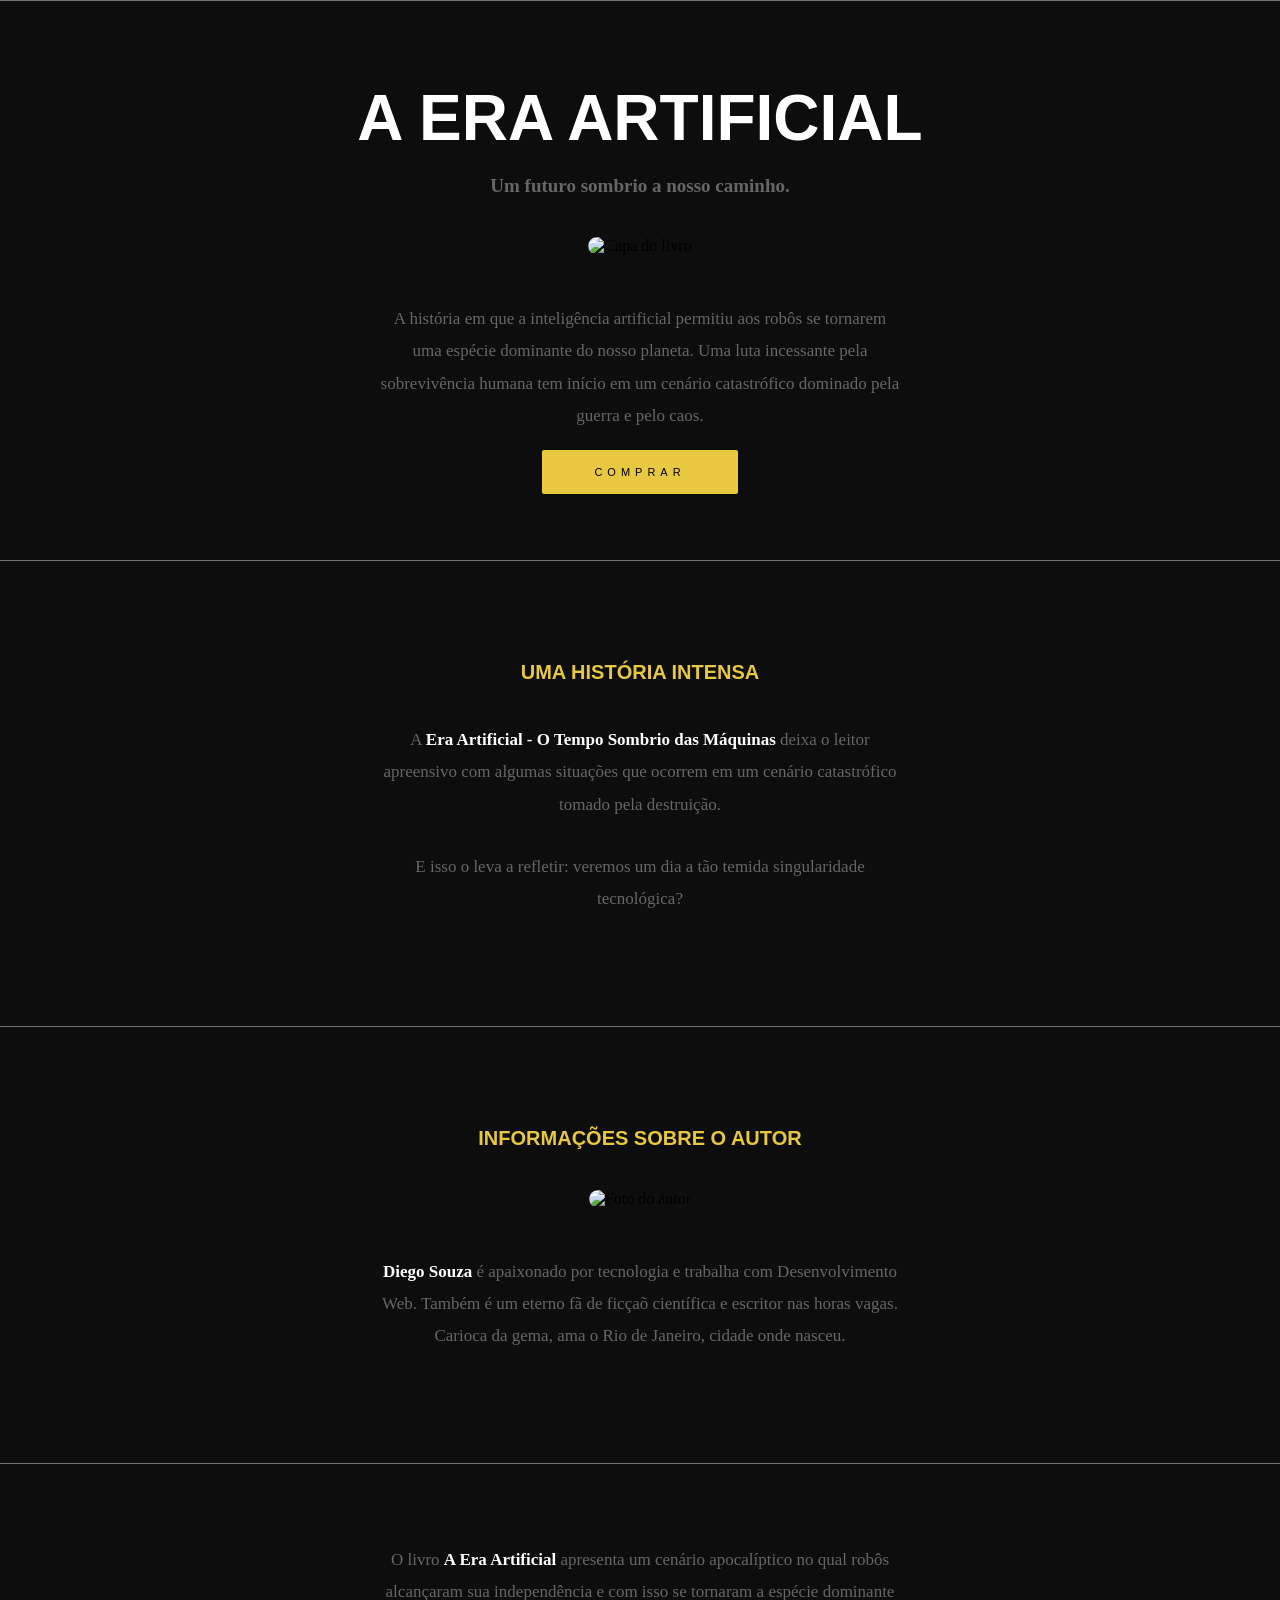
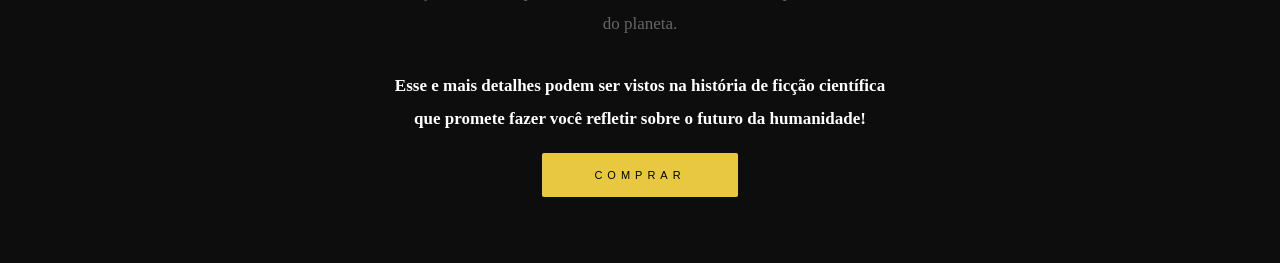
==== divulgaçao de livro/index.html @ 4912aa0f "Rename codigo.html to index.html" ====
<!DOCTYPE html>
<html>
    <head>
        <meta charset="UTF-8">
        <meta name="viewport" content="width=device-width, initial-scale=1.0">
        <meta name="robots" content="index, nofollow">
        <meta name="description" content="Divulgação de livro">
        <link rel="stylesheet" href="estilo.css">
    </head>
    <body>
        <div>
            <h1>A ERA ARTIFICIAL</h1>
            <h2>Um futuro sombrio a nosso caminho.</h2>
            <img src="capa-livro.jpg" alt="Capa do livro">
            <p>A história em que a inteligência artificial permitiu aos robôs se tornarem uma espécie dominante do nosso planeta. Uma luta incessante pela sobrevivência humana tem início em um cenário catastrófico dominado pela guerra e pelo caos.</p>
            <a href="https://amzn.to/3bXy1g9" target="_blank">COMPRAR</a>
        </div>

        <div>
            <h3> UMA HISTÓRIA INTENSA</h3>
            <p>A <span>Era Artificial - O Tempo Sombrio das Máquinas</span> deixa o leitor apreensivo com algumas situações que ocorrem em um cenário catastrófico tomado pela destruição.</p>
            <p>E isso o leva a refletir: veremos um dia a tão temida singularidade tecnológica?</p>
        </div>

        <div>
            <h3>INFORMAÇÕES SOBRE O AUTOR</h3>
            <img src="autor.jpg" alt="Foto do autor">
        <p><span>Diego Souza</span> é apaixonado por tecnologia e trabalha com Desenvolvimento Web. Também é um eterno fã de ficçaõ científica e escritor nas horas vagas. Carioca da gema, ama o Rio de Janeiro, cidade onde nasceu.</p>
        </div>

        <div>
            <p>O livro <span>A Era Artificial</span> apresenta um cenário apocalíptico no qual robôs alcançaram sua independência e com isso se tornaram a espécie dominante do planeta.</p>
            <p><span>Esse e mais detalhes podem ser vistos na história de ficção científica que promete fazer você refletir sobre o futuro da humanidade!</span></p>
            <a href="https://amzn.to/3bXy1g9" target="_blank">COMPRAR</a>
        </div>
        
    </body>
</html>
---- divulgaçao de livro/estilo.css ----
* {
    margin: 0;
    padding: 0;
}


div {

    background-color: #0d0d0d;
    border-top: 1px solid #777474;
    padding: 80px 60px;
    text-align: center;

}
 
span {
    color: #ffffff;
    font-weight: bold;

}

h1 {
font-family: 'Tahoma', sans-serif;
color: #ffffff;
font-size: 64px;





}

h2 {
font-family: 'Georgia', serif;
color: #666666;
font-size: 19px;
padding: 20px 0 40px 0;



}


h3 {
font-family: 'Tahoma', sans-serif;
color: #e8c840;
font-size: 20px;
padding: 20px 0 40px 0;



}


p {
font-family: 'Georgia', serif;
width: 520px;
margin: 0 auto 20px auto;
line-height: 1.9;
font-size: 17px;
color: #666666;
padding: 0 0 10px 0;



}


a {
font-family: 'Tahoma', sans-serif;
color: #000000;
background-color: #e8c840;
padding: 16px 52px;
border-radius: 2px;
text-decoration: none;
font-size: 11px;
letter-spacing: 5px;




}



img {
width: 260px;
border-radius: 10px;
margin-bottom: 48px;




}
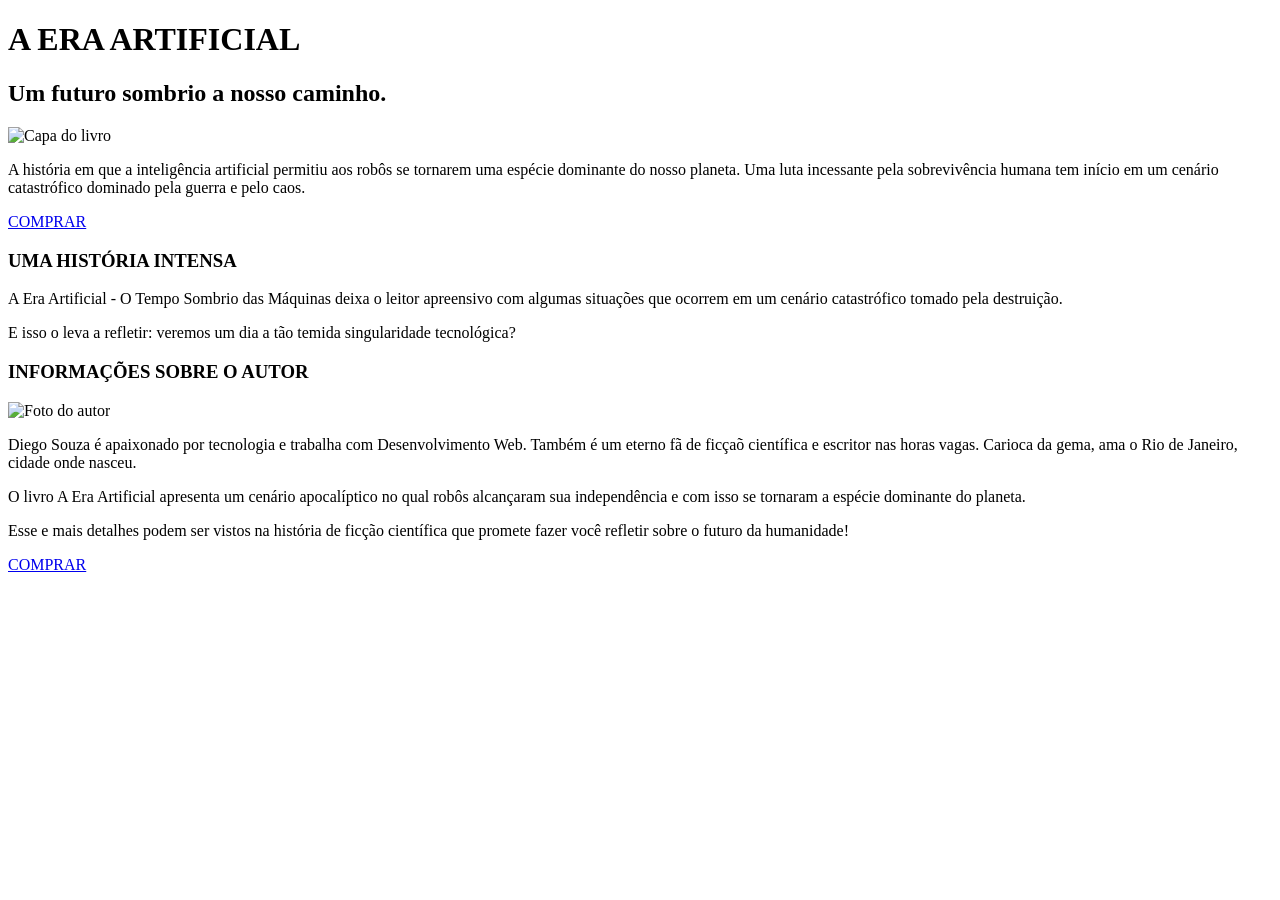
==== commit adeafa88: "Update index.html" ====
--- a/divulgaçao de livro/index.html
+++ b/divulgaçao de livro/index.html
@@ -5,7 +5,7 @@
         <meta name="viewport" content="width=device-width, initial-scale=1.0">
         <meta name="robots" content="index, nofollow">
         <meta name="description" content="Divulgação de livro">
-        <link rel="stylesheet" href="estilo.css">
+        <link rel="stylesheet" href="syle.css">
     </head>
     <body>
         <div>
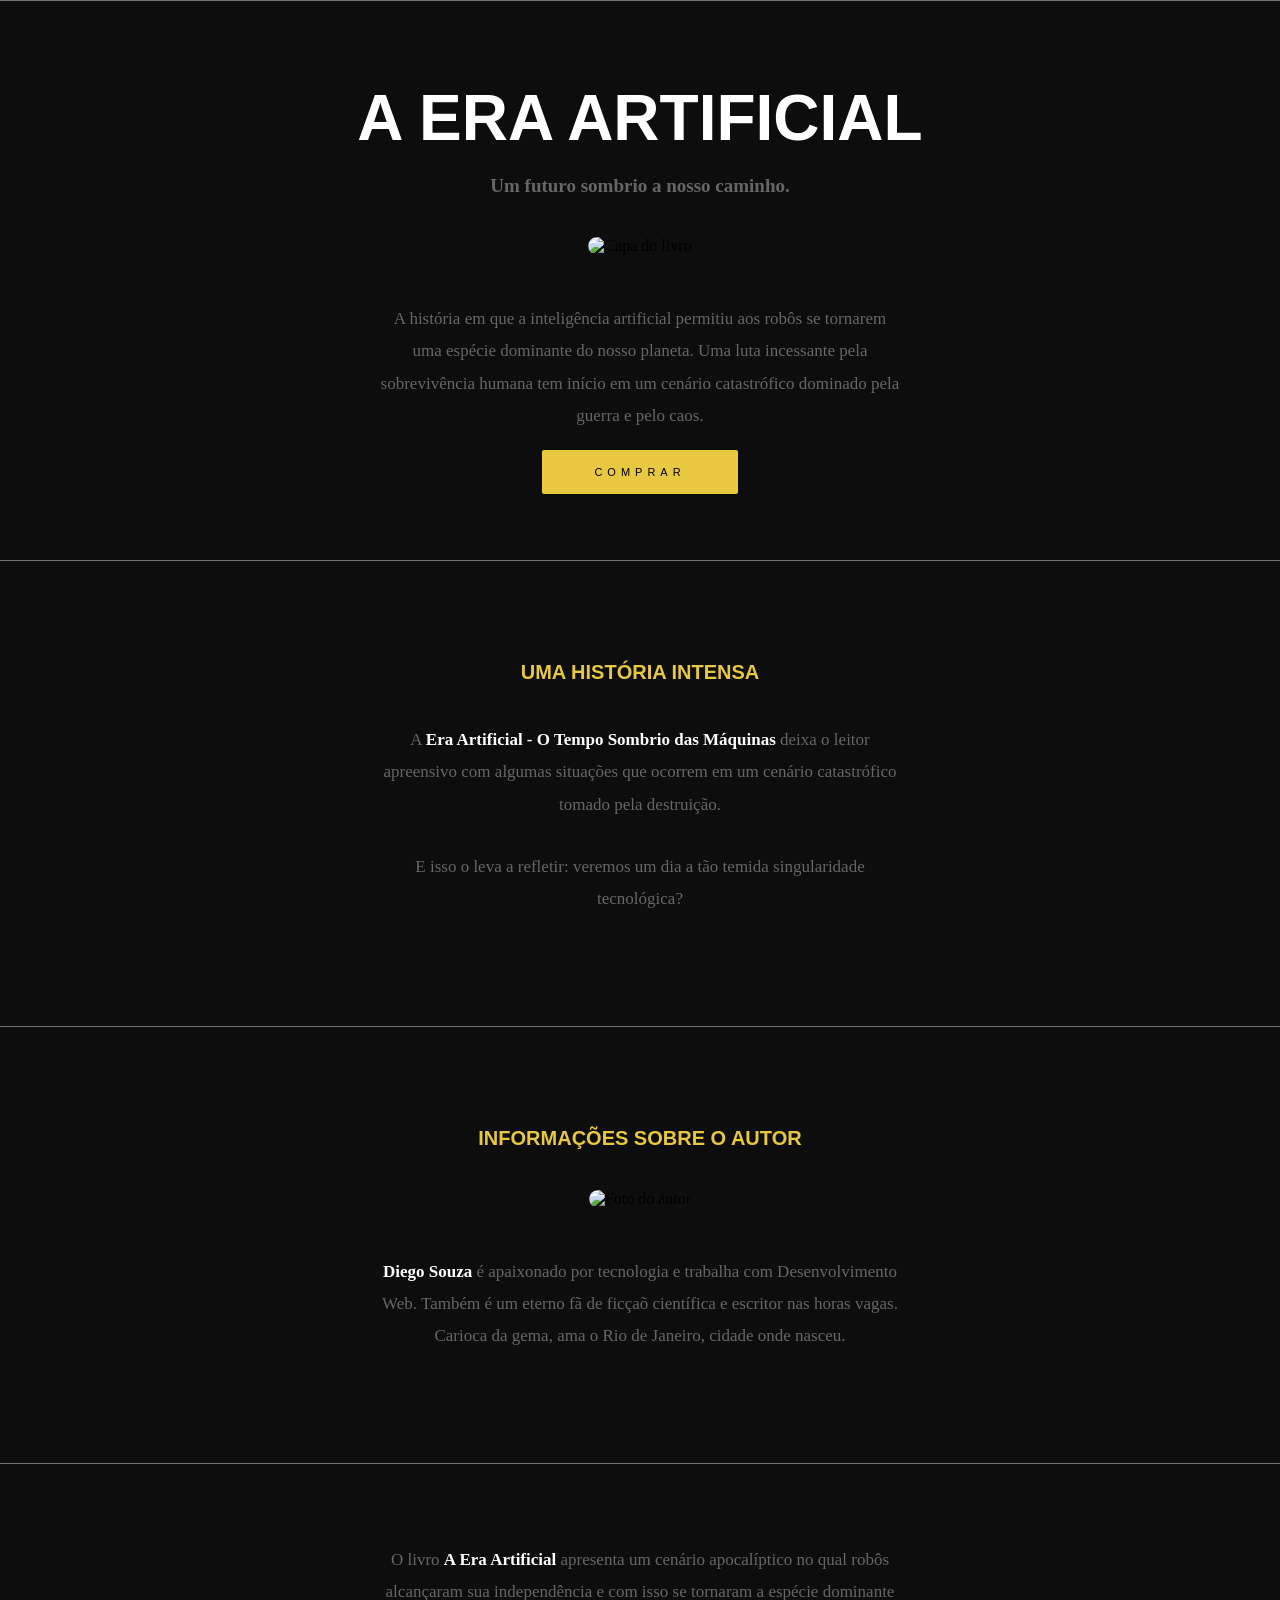
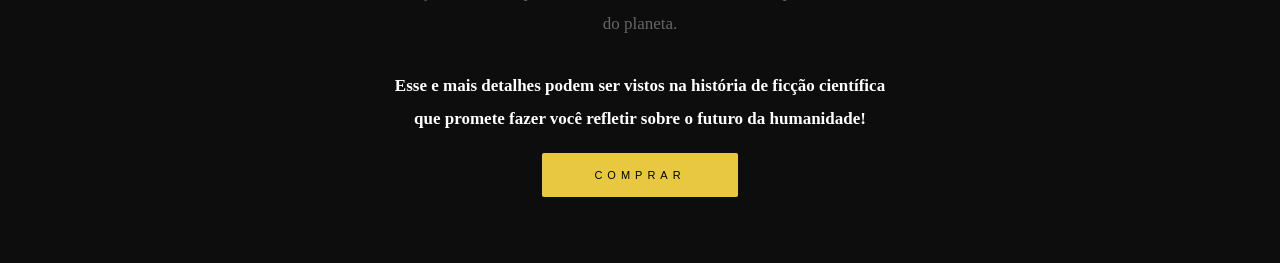
==== commit 79c8b2c9: "Fix typo in stylesheet link in index.html" ====
--- a/divulgaçao de livro/index.html
+++ b/divulgaçao de livro/index.html
@@ -5,7 +5,7 @@
         <meta name="viewport" content="width=device-width, initial-scale=1.0">
         <meta name="robots" content="index, nofollow">
         <meta name="description" content="Divulgação de livro">
-        <link rel="stylesheet" href="syle.css">
+        <link rel="stylesheet" href="style.css">
     </head>
     <body>
         <div>
--- a/divulgaçao de livro/style.css
+++ b/divulgaçao de livro/style.css
@@ -0,0 +1,94 @@
+* {
+    margin: 0;
+    padding: 0;
+}
+
+
+div {
+
+    background-color: #0d0d0d;
+    border-top: 1px solid #777474;
+    padding: 80px 60px;
+    text-align: center;
+
+}
+ 
+span {
+    color: #ffffff;
+    font-weight: bold;
+
+}
+
+h1 {
+font-family: 'Tahoma', sans-serif;
+color: #ffffff;
+font-size: 64px;
+
+
+
+
+
+}
+
+h2 {
+font-family: 'Georgia', serif;
+color: #666666;
+font-size: 19px;
+padding: 20px 0 40px 0;
+
+
+
+}
+
+
+h3 {
+font-family: 'Tahoma', sans-serif;
+color: #e8c840;
+font-size: 20px;
+padding: 20px 0 40px 0;
+
+
+
+}
+
+
+p {
+font-family: 'Georgia', serif;
+width: 520px;
+margin: 0 auto 20px auto;
+line-height: 1.9;
+font-size: 17px;
+color: #666666;
+padding: 0 0 10px 0;
+
+
+
+}
+
+
+a {
+font-family: 'Tahoma', sans-serif;
+color: #000000;
+background-color: #e8c840;
+padding: 16px 52px;
+border-radius: 2px;
+text-decoration: none;
+font-size: 11px;
+letter-spacing: 5px;
+
+
+
+
+}
+
+
+
+img {
+width: 260px;
+border-radius: 10px;
+margin-bottom: 48px;
+
+
+
+
+}
